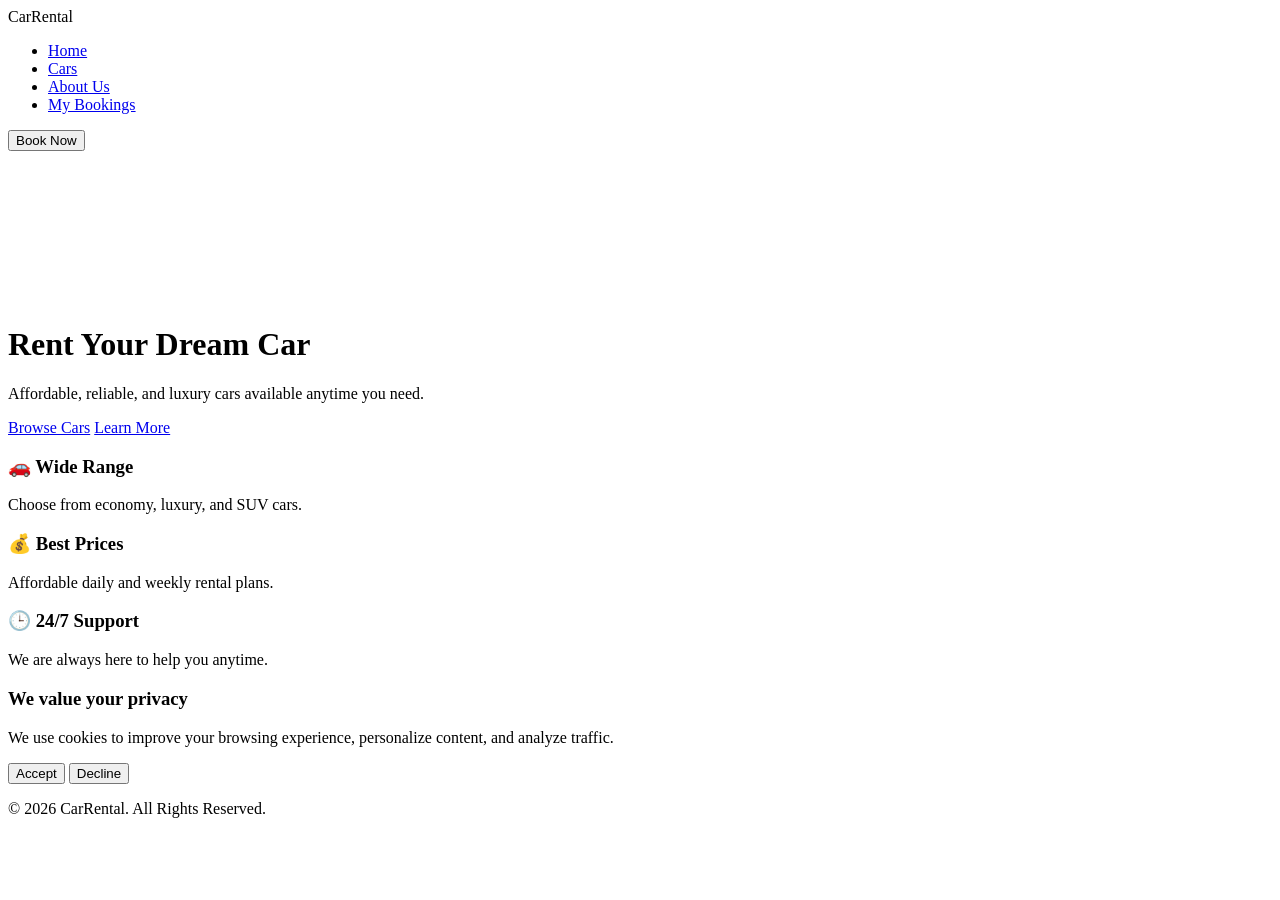
==== pages/index.html @ a2160d07 "restructure project folders" ====
<!DOCTYPE html>
<html lang="en">
<head>
  <meta charset="UTF-8">
  <meta name="viewport" content="width=device-width, initial-scale=1.0">
  <title>CarRental - Home</title>

  <link rel="stylesheet" href="style.css">
  <link rel="stylesheet" href="cookie.css">
  <script src="https://code.jquery.com/jquery-3.6.0.min.js"></script>
  <script src="script.js" defer></script>
  
</head>

<body>

  <!-- NAVBAR -->
  <nav class="navbar">
    <div class="logo">CarRental</div>

    <ul class="nav-links">
      <li><a href="index.html" class="active">Home</a></li>
      <li><a href="cars.html">Cars</a></li>
      <li><a href="about.html">About Us</a></li>
      <li><a href="receipt.html">My Bookings</a></li>
    </ul>

    <button class="nav-btn" onclick="location.href='cars.html'">
      Book Now
    </button>
  </nav>

  <!-- HERO SECTION -->
  <header class="hero">
    <video autoplay muted loop class="hero-video">
      <source src="images/homepage.mp4" type="video/mp4">
    </video>

    <div class="hero-overlay"></div>

    <div class="hero-content">
      <h1>Rent Your Dream Car</h1>
      <p>Affordable, reliable, and luxury cars available anytime you need.</p>

      <div class="hero-buttons">
        <a href="cars.html" class="btn primary">Browse Cars</a>
        <a href="about.html" class="btn secondary">Learn More</a>
      </div>
    </div>
  </header>

  <!-- FEATURES -->
  <section class="features">
    <div class="feature">
      <h3>🚗 Wide Range</h3>
      <p>Choose from economy, luxury, and SUV cars.</p>
    </div>

    <div class="feature">
      <h3>💰 Best Prices</h3>
      <p>Affordable daily and weekly rental plans.</p>
    </div>

    <div class="feature">
      <h3>🕒 24/7 Support</h3>
      <p>We are always here to help you anytime.</p>
    </div>
  </section>

  <!-- COOKIE POPUP -->
  <div id="cookie-popup">
    <div class="cookie-box">
      <h3>We value your privacy</h3>

      <p>
        We use cookies to improve your browsing experience,
        personalize content, and analyze traffic.
      </p>

      <div class="cookie-buttons">
        <button id="accept-cookies">Accept</button>
        <button id="decline-cookies">Decline</button>
      </div>
    </div>
  </div>

  <!-- FOOTER -->
  <footer>
    <p>© 2026 CarRental. All Rights Reserved.</p>
  </footer>
</body>
</html>
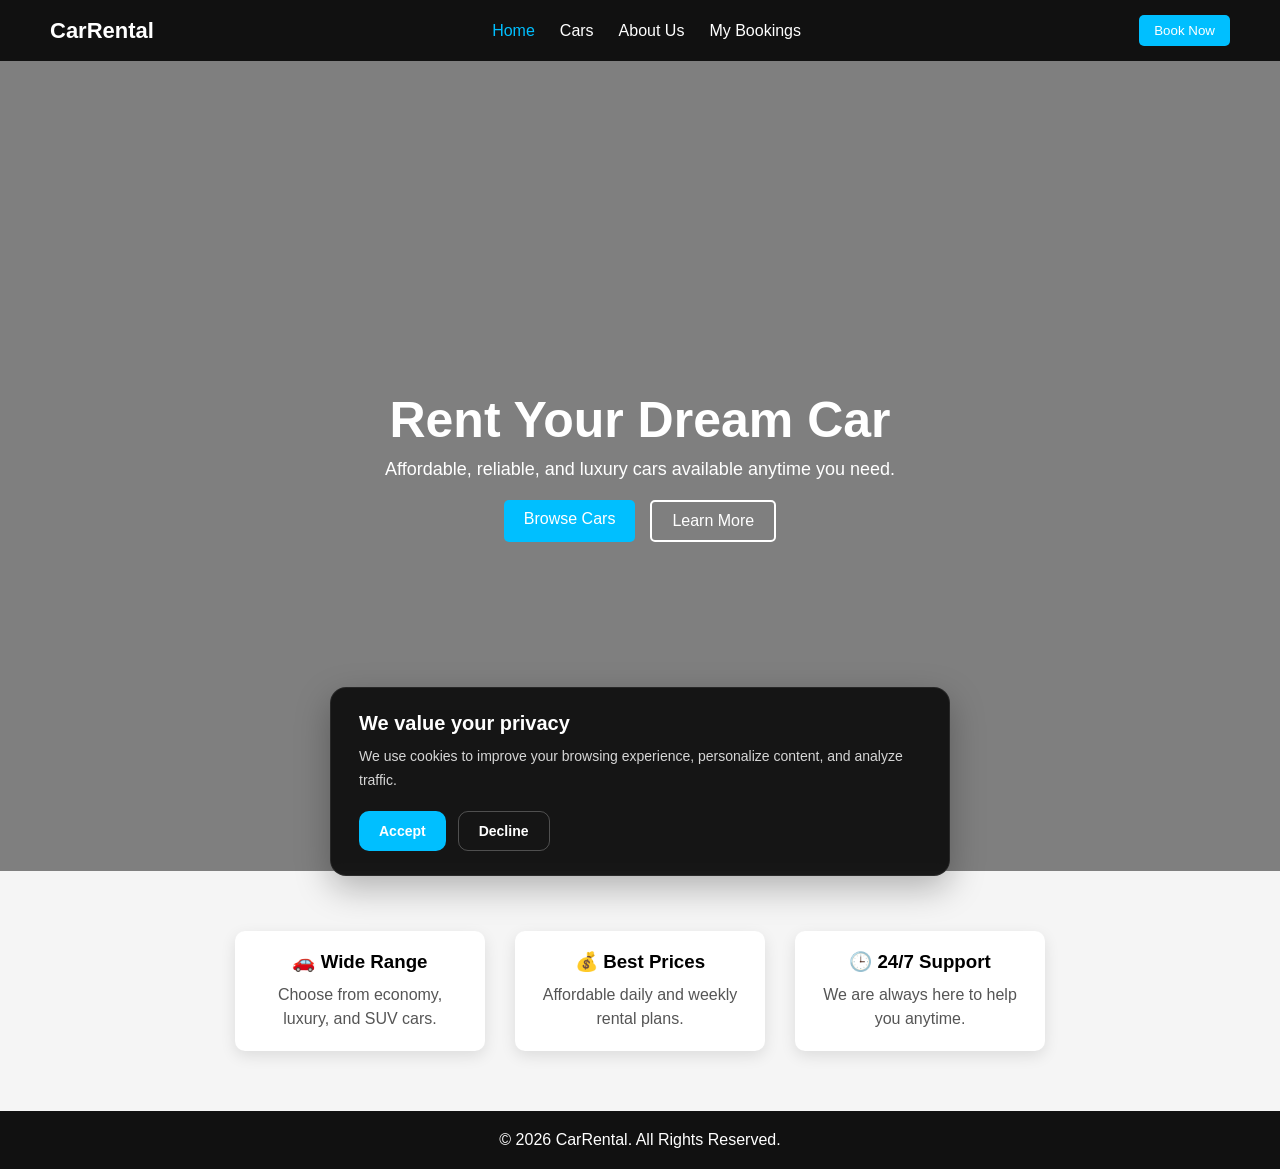
==== commit 08895ac5: "fix: update file paths after project restructure" ====
--- a/pages/index.html
+++ b/pages/index.html
@@ -5,10 +5,10 @@
   <meta name="viewport" content="width=device-width, initial-scale=1.0">
   <title>CarRental - Home</title>
 
-  <link rel="stylesheet" href="style.css">
-  <link rel="stylesheet" href="cookie.css">
+  <link rel="stylesheet" href="../css/style.css">
+  <link rel="stylesheet" href="../css/cookie.css">
   <script src="https://code.jquery.com/jquery-3.6.0.min.js"></script>
-  <script src="script.js" defer></script>
+  <script src="../js/script.js" defer></script>
   
 </head>
 
@@ -33,7 +33,7 @@
   <!-- HERO SECTION -->
   <header class="hero">
     <video autoplay muted loop class="hero-video">
-      <source src="images/homepage.mp4" type="video/mp4">
+      <source src="../assets/images/homepage.mp4" type="video/mp4">
     </video>
 
     <div class="hero-overlay"></div>
--- a/css/style.css
+++ b/css/style.css
@@ -0,0 +1,166 @@
+* {
+  margin: 0;
+  padding: 0;
+  box-sizing: border-box;
+  font-family: Arial, sans-serif;
+}
+
+/* NAVBAR */
+.navbar {
+  display: flex;
+  justify-content: space-between;
+  align-items: center;
+  padding: 15px 50px;
+  background: #111;
+  color: white;
+}
+
+.logo {
+  font-size: 22px;
+  font-weight: bold;
+}
+
+.nav-links {
+  list-style: none;
+  display: flex;
+  gap: 25px;
+}
+
+.nav-links a {
+  color: white;
+  text-decoration: none;
+}
+
+.nav-links a:hover,
+.nav-links a.active {
+  color: #00bfff;
+}
+
+.nav-btn {
+  padding: 8px 15px;
+  background: #00bfff;
+  border: none;
+  color: white;
+  cursor: pointer;
+  border-radius: 5px;
+  transition: 0.3s;
+}
+
+.nav-btn:hover {
+  background: #009acd;
+}
+
+/* HERO SECTION */
+.hero {
+  position: relative;
+  height: 90vh;
+  overflow: hidden;
+  display: flex;
+  align-items: center;
+  justify-content: center;
+  text-align: center;
+  color: white;
+}
+
+/* VIDEO BACKGROUND */
+.hero-video {
+  position: absolute;
+  top: 0;
+  left: 0;
+  width: 100%;
+  height: 100%;
+  object-fit: cover;
+  z-index: -2;
+}
+
+/* DARK OVERLAY */
+.hero-overlay {
+  position: absolute;
+  top: 0;
+  left: 0;
+  width: 100%;
+  height: 100%;
+  background: rgba(0, 0, 0, 0.5);
+  z-index: -1;
+}
+
+/* HERO CONTENT */
+.hero-content {
+  position: relative;
+  z-index: 1;
+  padding: 20px;
+}
+
+.hero-content h1 {
+  font-size: 50px;
+  margin-bottom: 10px;
+}
+
+.hero-content p {
+  font-size: 18px;
+  margin-bottom: 20px;
+}
+
+/* BUTTONS */
+.hero-buttons {
+  display: flex;
+  gap: 15px;
+  justify-content: center;
+}
+
+.btn {
+  padding: 10px 20px;
+  text-decoration: none;
+  border-radius: 5px;
+  transition: 0.3s;
+}
+
+.btn.primary {
+  background: #00bfff;
+  color: white;
+}
+
+.btn.secondary {
+  border: 2px solid white;
+  color: white;
+}
+
+.btn:hover {
+  transform: scale(1.05);
+}
+
+/* FEATURES */
+.features {
+  display: flex;
+  justify-content: center;
+  gap: 30px;
+  padding: 60px 20px;
+  background: #f5f5f5;
+  text-align: center;
+}
+
+.feature {
+  background: white;
+  padding: 20px;
+  border-radius: 10px;
+  width: 250px;
+  box-shadow: 0 5px 15px rgba(0, 0, 0, 0.1);
+}
+
+.feature h3 {
+  margin-bottom: 10px;
+}
+
+.feature p {
+  color: #555;
+  line-height: 1.5;
+}  
+
+/* FOOTER */
+footer {
+  text-align: center;
+  padding: 20px;
+  background: #111;
+  color: white;
+}
+
--- a/css/cookie.css
+++ b/css/cookie.css
@@ -0,0 +1,116 @@
+/* COOKIE POPUP */
+#cookie-popup {
+  position: fixed;
+  bottom: 24px;
+  left: 24px;
+  right: 24px;
+  display: none;
+  justify-content: center;
+  z-index: 9999;
+}
+
+.cookie-box {
+  width: 100%;
+  max-width: 620px;
+  background: rgba(17, 17, 17, 0.96);
+  color: #ffffff;
+  padding: 24px 28px;
+  border-radius: 16px;
+  box-shadow: 0 12px 35px rgba(0, 0, 0, 0.28);
+  border: 1px solid rgba(255, 255, 255, 0.08);
+  backdrop-filter: blur(8px);
+  text-align: left;
+}
+
+.cookie-box h3 {
+  margin: 0 0 10px;
+  font-size: 20px;
+  font-weight: 700;
+  color: #ffffff;
+}
+
+.cookie-box p {
+  margin: 0;
+  font-size: 14px;
+  line-height: 1.7;
+  color: #d6d6d6;
+}
+
+.cookie-buttons {
+  margin-top: 18px;
+  display: flex;
+  gap: 12px;
+  flex-wrap: wrap;
+}
+
+.cookie-box button {
+  padding: 11px 20px;
+  border: none;
+  border-radius: 10px;
+  cursor: pointer;
+  font-size: 14px;
+  font-weight: 600;
+  transition: all 0.3s ease;
+}
+
+#accept-cookies {
+  background: #00bfff;
+  color: white;
+}
+
+#accept-cookies:hover {
+  background: #009acd;
+  transform: translateY(-1px);
+}
+
+#decline-cookies {
+  background: transparent;
+  color: #ffffff;
+  border: 1px solid rgba(255, 255, 255, 0.25);
+}
+
+#decline-cookies:hover {
+  background: rgba(255, 255, 255, 0.08);
+}
+
+/* RESPONSIVE */
+@media (max-width: 768px) {
+  .navbar {
+    flex-direction: column;
+    gap: 10px;
+  }
+
+  .features {
+    flex-direction: column;
+    align-items: center;
+  }
+
+  .hero-content h1 {
+    font-size: 32px;
+  }
+
+  .hero-buttons {
+    flex-direction: column;
+    align-items: center;
+  }
+
+/* FOR MOBILE PHONE */
+    #cookie-popup {
+    left: 12px;
+    right: 12px;
+    bottom: 12px;
+    }
+
+  .cookie-box {
+    padding: 20px;
+    border-radius: 14px;
+  }
+
+  .cookie-buttons {
+    flex-direction: column;
+  }
+
+  .cookie-box button {
+    width: 100%;
+  }
+}
